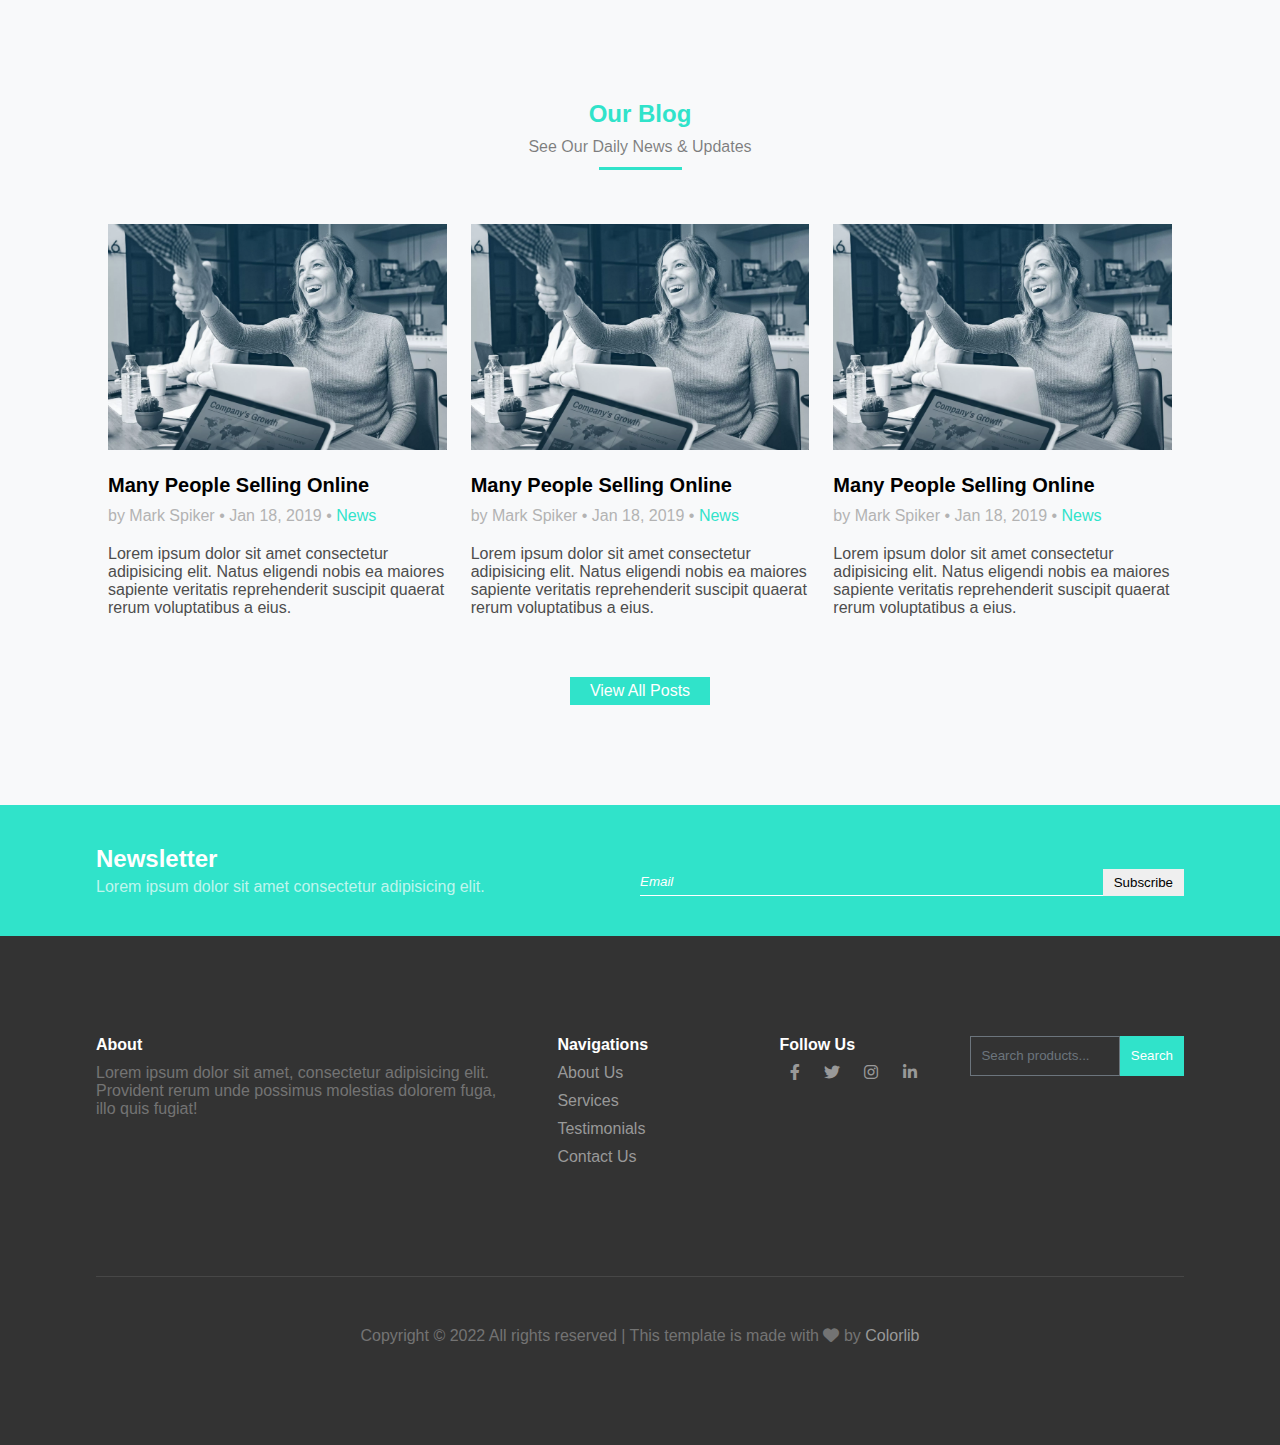
==== index.html @ 2b18e454 "add my sections of project" ====
<!DOCTYPE html>
<html lang="en">
  <head>
    <meta charset="UTF-8" />
    <meta http-equiv="X-UA-Compatible" content="IE=edge" />
    <meta name="viewport" content="width=device-width, initial-scale=1.0" />
    <title>Document</title>
    <!-- Fontawesome version 6-->
    <link rel="stylesheet" href="assets/css/all.min.css" />

    <!-- Custom CSS -->
    <link rel="stylesheet" href="assets/css/style.css" />
  </head>
  <body>
    <!-- start blog section -->
    <section class="blog">
      <div class="container">
        <div class="blog-header">
          <h2 class="blog-heading capital">our blog</h2>
          <p class="blog-description capital">see our daily news & updates</p>
          <span class="blog-span"></span>
        </div>
        <div class="blog-items">
          <div class="row">
            <div class="blog-item">
              <img src="assets/img/img1.webp" alt="blog img" />
              <h3><a href="#">Many People Selling Online</a></h3>
              <p>
                by Mark Spiker • Jan 18, 2019 •
                <a href="#" class="capital">news</a>
              </p>
              <p>
                Lorem ipsum dolor sit amet consectetur adipisicing elit. Natus
                eligendi nobis ea maiores sapiente veritatis reprehenderit
                suscipit quaerat rerum voluptatibus a eius.
              </p>
            </div>
            <div class="blog-item">
              <img src="assets/img/img1.webp" alt="blog img" />
              <h3><a href="#">Many People Selling Online</a></h3>
              <p>
                by Mark Spiker • Jan 18, 2019 •
                <a href="#" class="capital">news</a>
              </p>
              <p>
                Lorem ipsum dolor sit amet consectetur adipisicing elit. Natus
                eligendi nobis ea maiores sapiente veritatis reprehenderit
                suscipit quaerat rerum voluptatibus a eius.
              </p>
            </div>
            <div class="blog-item">
              <img src="assets/img/img1.webp" alt="blog img" />
              <h3><a href="#">Many People Selling Online</a></h3>
              <p>
                by Mark Spiker • Jan 18, 2019 •
                <a href="#" class="capital">news</a>
              </p>
              <p>
                Lorem ipsum dolor sit amet consectetur adipisicing elit. Natus
                eligendi nobis ea maiores sapiente veritatis reprehenderit
                suscipit quaerat rerum voluptatibus a eius.
              </p>
            </div>
          </div>
          <div class="view-btn">
            <a href="#" class="capital">view all posts</a>
          </div>
        </div>
      </div>
    </section>
    <!-- end blog section -->

    <!-- start subscribe section -->
      <div class="subscribe">
        <div class="container">
          <div class="row">
            <div class="news">
              <h2 class="capital">newsletter</h2>
              <p>Lorem ipsum dolor sit amet consectetur adipisicing elit.</p>
            </div>
            <div class="email-sub">
              <form action="get">
                <input type="email" name="email" placeholder="Email">
                <input type="submit" value="Subscribe">
              </form>
            </div>
          </div>
        </div>
      </div>
    <!-- end subscribe section -->

    <!-- start footer -->
    <footer> 
      <div class="container">
        <div class="footer-first">
          <div class="row">
            <div class="footer-items">
              <div class="row">
                <div class="footer-item item-one">
                  <h2 class="capital">about</h2>
                  <p>Lorem ipsum dolor sit amet, consectetur adipisicing elit. Provident rerum unde possimus molestias dolorem fuga, illo quis fugiat!</p>
                </div>
                <div class="footer-item item-two">
                  <h2 class="capital">navigations</h2>
                  <ul>
                    <li><a href="#" class="capital">about us</a></li>
                    <li><a href="#" class="capital">services</a></li>
                    <li><a href="#" class="capital">testimonials</a></li>
                    <li><a href="#" class="capital">contact us</a></li>
                  </ul>
                </div>
                <div class="footer-item item-two">
                  <h2 class="capital">follow us</h2>
                  <a href="#">
                    <i class="fa-brands fa-facebook-f"></i>
                  </a>
                  <a href="#">
                    <i class="fa-brands fa-twitter"></i>
                  </a>
                  <a href="#">
                    <i class="fa-brands fa-instagram"></i>
                  </a>
                  <a href="#">
                      <i class="fa-brands fa-linkedin-in"></i>
                  </a>
                </div>
              </div>
            </div>
            <div class="footer-item-search">
              <form action="get">
                <input type="text" name="search" placeholder="Search products...">
                <input type="submit" value="Search">
              </form>
            </div>
          </div>
        </div>
        <div class="footer-second">
          <p>Copyright &copy; 2022 All rights reserved | This template is made with <i class="fa-solid fa-heart"></i> by <a href="#" class="capital">colorlib</a></p>
        </div>
      </div>
    </footer>
    <!-- end footer -->
  </body>
</html>
---- assets/css/style.css ----
/* public */

* {
    margin: 0;
    padding: 0;
    box-sizing: border-box;
}

:root{
    --mainColor : #30e3ca; 
}

/* @font-face {
    src: url("../Metrophobic/Metrophobic-Regular.ttf");
    font-family: Metrophobic;
} */

body {
    font-family: "Nanum Gothic",-apple-system,BlinkMacSystemFont,"Segoe UI",Roboto,"Helvetica Neue",Arial,sans-serif,"Apple Color Emoji","Segoe UI Emoji","Segoe UI Symbol","Noto Color Emoji";
    color: #4d4d4d;
}

.container {
    width: 85%;
    margin: auto;
}

.row {
    display: flex;
    justify-content: space-between;
    align-items: center;
}

a {
    text-decoration: none;
}

.capital {
    text-transform: capitalize;
}

ul {
    list-style-type: none;
}
/* end public */

/* start blog section */
.blog{
    background-color: #f8f9fa;
    padding: 100px 0;
}
.blog .blog-header{
    text-align: center;
}
.blog .blog-heading{
    color: var(--mainColor);
    margin-bottom: 10px;
}
.blog .blog-description{
    color: rgba(0, 0, 0, 0.5);
}
.blog .blog-span{
    background-color: var(--mainColor);
    width: 83px;
    height: 3px;
    display: inline-block;
    margin: auto;
}
.blog .blog-items{
    margin-top: 50px;
}
.blog .blog-items .blog-item{
    width: 33.33%;
    margin: 0 12px;
}

.blog .blog-items .blog-item img{
    width: 100%;
    margin-bottom: 20px;
}
.blog .blog-items .blog-item h3{
    font-size: 20px;
    margin-bottom: 10px;
}
.blog .blog-items .blog-item h3 a{
    color: #000;
}
.blog .blog-items .blog-item p:nth-child(3){
    color: #b3b3b3;
    margin-bottom: 20px;
}
.blog .blog-items .blog-item p:nth-child(3) a{
    color: var(--mainColor);
}
.blog .blog-items .blog-item p:nth-child(4){
    margin-bottom: 40px;
}
.blog .blog-items .view-btn{
    text-align: center;
}
.blog .blog-items .view-btn a{
    background-color: var(--mainColor);
    color: #fff;
    padding: 5px 20px;
    display: inline-block;
    margin-top: 20px;
}
/* end blog section */

/* end subscribe section */
.subscribe{
    background-color: var(--mainColor);
    padding: 40px 0;
}
.subscribe .row{
    align-items: flex-end;
}
.subscribe .news{
    width: 50%;
}
.subscribe .news h2{
    color: #fff;
    margin-bottom: 5px;
}
.subscribe .news p{
    color: #ffffffb3;
}
.subscribe .email-sub{
    width: 50%;
}
.subscribe .email-sub form{
    display: flex;
    justify-content: space-between;
}
.subscribe .email-sub input[type="email"]{
    background: none;
    border: none;
    border-bottom: 1px solid #fff;
    width: 100%;
    color: #495057;
}
.subscribe .email-sub input[type="email"]::placeholder{
    color: #fff;
    font-style: italic;
}
.subscribe .email-sub input[type="submit"]{
    background-color: #efefef;
    border: 1px solid #efefef;
    padding: 5px 10px;
}
/* end subscribe section */

/* start footer */
footer{
    background-color: #333333;
    padding: 100px 0;
    position: relative;
}
footer .footer-first{
    margin-bottom: 100px;
}
footer .footer-first .row{
    align-items: flex-start;
}
footer .footer-first .footer-items{
    width: 80%;
    margin-right: 20px;
}
footer .footer-first .item-one{
    width: 48%;
}
footer .footer-first .item-two{
    width: 20%;
    position: relative;
}
footer .footer-first .footer-items h2{
    color: #fff;
    font-size: 16px;
    margin-bottom: 10px;
}
footer .footer-first .footer-items .item-one p{
    color: #737373;
}
footer .footer-first .item-two ul li{
    margin-bottom: 10px;
}

footer .footer-first .item-two ul li a{
    color: #999999;
    transition: 1s;
}

footer .footer-first .item-two ul li a:hover{
    color: #fff;
}
footer .footer-first .item-two i{
    margin: 0 10px;
    color: #999999;
    transition: 1s;
}
footer .footer-first .item-two i:hover{
    color: #fff;
}
footer .footer-first .footer-item-search{
    width: 20%;
}
footer .footer-first .footer-item-search form{
    display: flex;
    justify-content: space-between;
    height: 40px;
}
footer .footer-first .footer-item-search input[type="text"]{
    background: none;
    border: none;
    border: 1px solid #6c757d;
    width: 100%;
    color: #fff;
}
footer .footer-first .footer-item-search input[type="text"]::placeholder{
    color: #6c757d;
    padding: 10px;
}
footer .footer-first .footer-item-search input[type="submit"]{
    color: #fff;
    background-color: var(--mainColor);
    border: 1px solid var(--mainColor);
    cursor: pointer;
    padding: 5px 10px;
}
footer .footer-second{
    padding-top: 50px;
    border-top: 1px solid rgba(255, 255, 255, 0.1);
    text-align: center;
}
footer .footer-second p{
    color: #737373;
}
footer .footer-second p a{
    color: #999999;
    transition: 0.5;
}
footer .footer-second p a:hover{
    color: #fff;
}
/* end footer */
/* start ads section */
.ads{
    margin: 80px 0;
}
.ads .ads-items{
    display: flex;
    flex-wrap: wrap;
}
.ads .ads-items{
    width: 70%;
}
.ads .ads-items .ads-item{
    width: 50%;
}
.ads .ads-items .ads-item .margin-item{
    margin: 0 15px 30px;
    border: 1px;
    border-radius: 10px;
    /* box-shadow: 1px 1px 9px 0px #cfcfcf; */
    box-shadow: 0 2px 20px -2px rgb(0 0 0 / 10%);
}
.ads .ads-items .ads-item .img1,.img2,.img3,.img4{
    display: inline-block;
    background-repeat: no-repeat;
    background-size: cover;
    background-position: center center;
    height: 200px;
    width: 100%;
    border-top-left-radius: 10px;
    border-top-right-radius: 10px;
}
.ads .ads-items .ads-item .img1{
    background-image: url("../img/ads1.webp");
}
.ads .ads-items .ads-item .img2{
    background-image: url("../img/ads2.webp");
}
.ads .ads-items .ads-item .img3{
    background-image: url("../img/ads3.webp");
}
.ads .ads-items .ads-item .img4{
    background-image: url("../img/ads4.webp");
}
.ads .ads-items .ads-item .ads-description{
    margin: 20px;
    padding-bottom: 20px;
    position: relative;
}
.ads .ads-items .ads-item .ads-description span:nth-child(1){
    background-color: #e9ecef;
    padding: 5px 20px;
    display: inline-block;
    border-radius: 30px;
    font-size: 11px;
    font-weight: bold;
}
.ads .ads-items .ads-item .ads-description a:nth-child(2){
    background-color: rgba(0, 0, 0, 0.03);
    position: absolute;
    right: 0;
    width: 30px;
    height: 30px;
    text-align: center;
    border-radius: 50%;
}
.ads .ads-items .ads-item .ads-description a:nth-child(2) i{
    color: var(--mainColor);
    line-height: 30px;
}
.ads .ads-items .ads-item .ads-description h3{
    margin-top: 20px;
}
.ads .ads-items .ads-item .ads-description h3 a{
    color: var(--mainColor);
}    
.ads .ads-items .ads-item .ads-description p:nth-child(4){
    margin-top: 10px;
    font-size: 13px;
}
.ads .ads-items .ads-item .ads-description p:nth-child(5){
    margin-top: 20px;
}
.ads .ads-items .ads-item .ads-description p:nth-child(5) .yellow-i{
    color: #f89d13;
}
.ads .ads-items .ads-item .ads-description p:nth-child(5) .gray-i{
    color: #6c757d;
}    
.ads .ads-items .ads-item .ads-description p:nth-child(5) span{
    font-size: 13px;
}
.ads .row{
    align-items: flex-start;
}
.ads .filters-section{
    width: 30%;
    padding: 0 50px;
}
.ads .filters-section h3{
    margin-bottom: 15px;
}
.ads .filters-section form:nth-child(2) div{
    margin-bottom: 15px;
    border: 1px solid #ccced1;
    width: 100%;
    background-color: #fff;
}
.ads .filters-section form:nth-child(2) input[type="search"],select{
    padding: 10px;
    color: #495057;
    width: 100%;
    border: none;
}
.ads .filters-section form:nth-child(2) input[type="text"]{
    padding: 10px;
    color: #495057;
    border: none;
    width: 87%;
}
/* .ads .filters-section form:nth-child(2) select option:hover{
    background-color: #4d4d4d;
} */
.drop-div{
    position: relative;
}
.drop-div .dropdown {
    position: absolute;
    top: 40px;
    width: 100%;
    background-color: #fff;
    box-shadow: 0px 1px 12px 3px #c1bcbc;
    opacity: 0;
    transition: 0.5;
}
.drop-div:hover .dropdown {
    opacity: 1;
    top: 40px;
}
.dropdown li a{
    padding: 0 15px;
    color: #4d4d4d;
}
.dropdown li:hover{
    background-color: #4d4d4d;
}
.dropdown li:hover a{
    color: #fff;
}
.ads .filters-section .range{
    margin: 50px 0;
}
.ads .filters-section .slider{
    background-color: #e9ecef;
    width: 100%;
}
.ads .filters-section .select-ads{
    margin-bottom: 20px;
}
.ads .filters-section .filters-check{
    margin: 50px 0;
}
.ads .filters-section .filters-check input[type="checkbox"],label{
    margin-bottom: 10px;
}
.ads .ads-items .pages{
    width: 100%;
    display: flex;
    justify-content: center;
    margin-top: 50px;
}
.ads .ads-items .pages .first-page{
    background-color: #e6e6e6;
    color: #fff;
    width: 30px;
    height: 30px;
    margin: 0 2px;
    text-align: center;
    line-height: 30px;
    border-radius: 50%;
}
.ads .ads-items .pages .other-pages{
    background-color: var(--mainColor);
    color: #fff;
    width: 30px;
    height: 30px;
    margin: 0 2px;
    text-align: center;
    line-height: 30px;
    border-radius: 50%;
}
.ads .ads-items .pages span{
    margin: 0 10px;
}
/* end ads section */
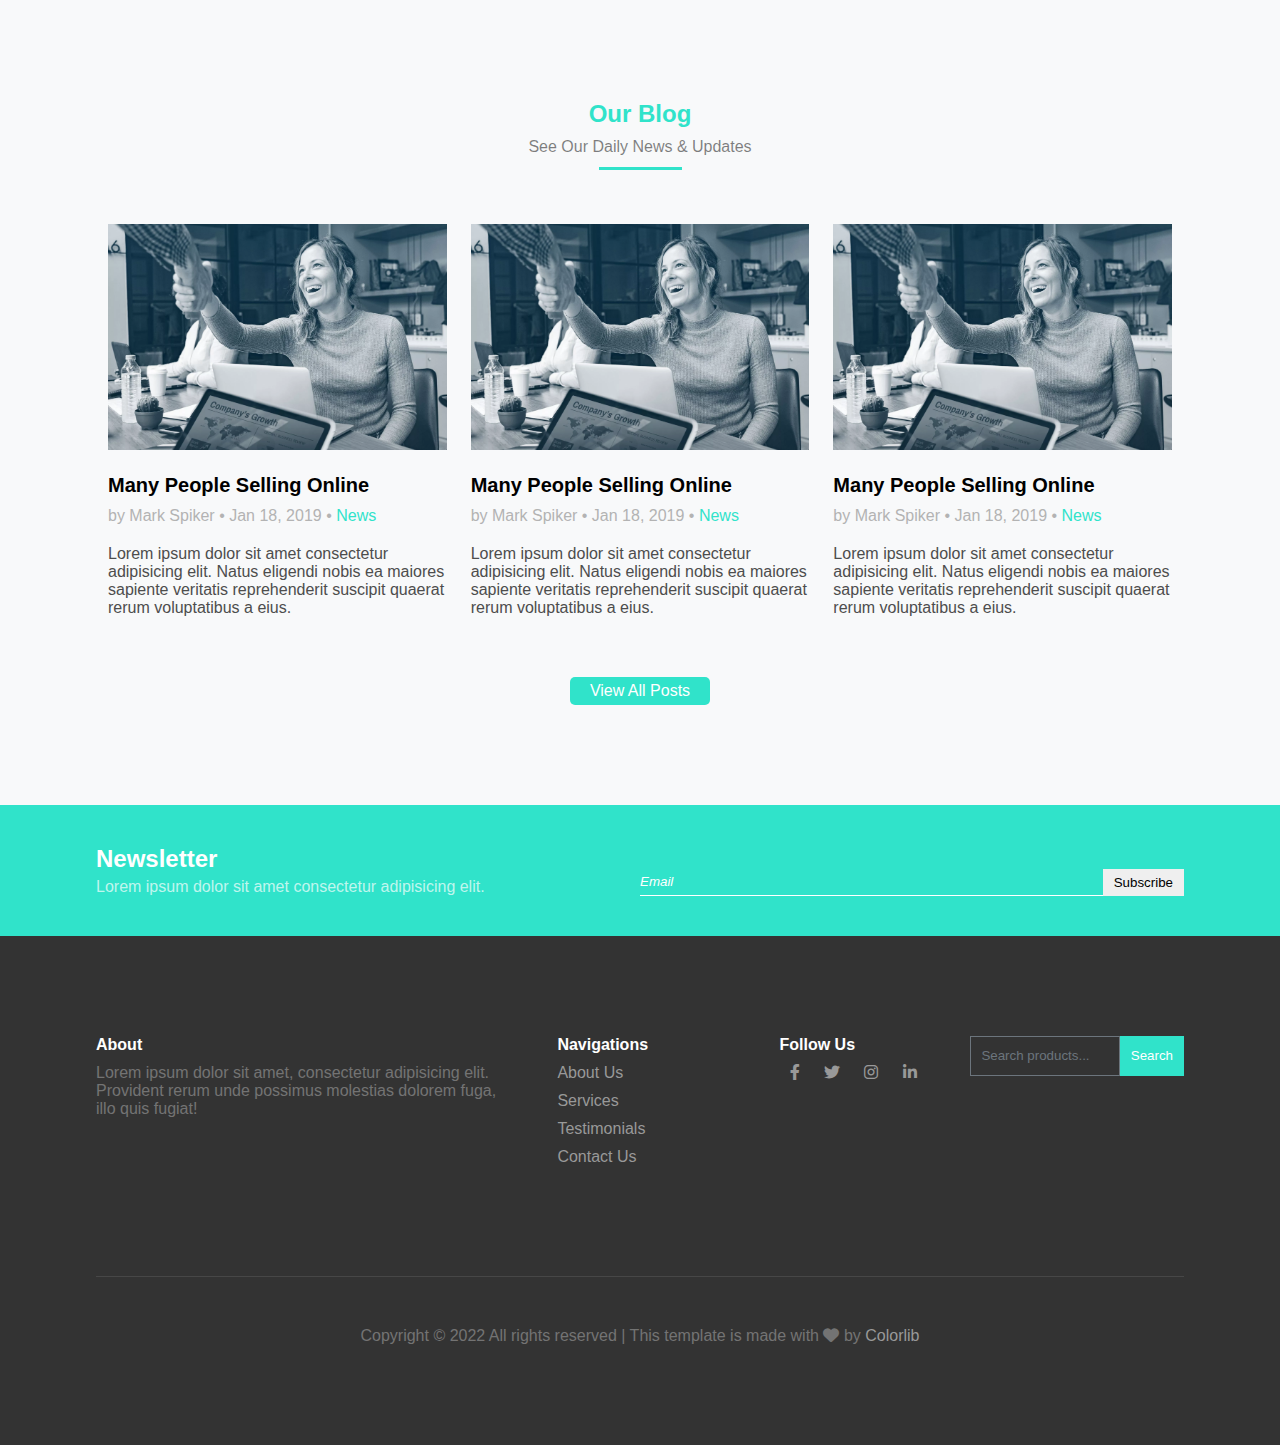
==== commit 3d311c1e: "edit on classes and add media query" ====
--- a/index.html
+++ b/index.html
@@ -13,16 +13,16 @@
   </head>
   <body>
     <!-- start blog section -->
-    <section class="blog">
+    <section class="blog" id="blog">
       <div class="container">
-        <div class="blog-header">
+        <div class="blog__header">
           <h2 class="blog-heading capital">our blog</h2>
-          <p class="blog-description capital">see our daily news & updates</p>
-          <span class="blog-span"></span>
+          <p class="blog__heading__description capital">see our daily news & updates</p>
+          <span class="blog__heading__span"></span>
         </div>
-        <div class="blog-items">
+        <div class="blog__items">
           <div class="row">
-            <div class="blog-item">
+            <div class="blog__items__item">
               <img src="assets/img/img1.webp" alt="blog img" />
               <h3><a href="#">Many People Selling Online</a></h3>
               <p>
@@ -35,7 +35,7 @@
                 suscipit quaerat rerum voluptatibus a eius.
               </p>
             </div>
-            <div class="blog-item">
+            <div class="blog__items__item">
               <img src="assets/img/img1.webp" alt="blog img" />
               <h3><a href="#">Many People Selling Online</a></h3>
               <p>
@@ -48,7 +48,7 @@
                 suscipit quaerat rerum voluptatibus a eius.
               </p>
             </div>
-            <div class="blog-item">
+            <div class="blog__items__item">
               <img src="assets/img/img1.webp" alt="blog img" />
               <h3><a href="#">Many People Selling Online</a></h3>
               <p>
@@ -62,7 +62,7 @@
               </p>
             </div>
           </div>
-          <div class="view-btn">
+          <div class="blog__items__viewBtn">
             <a href="#" class="capital">view all posts</a>
           </div>
         </div>
@@ -71,14 +71,14 @@
     <!-- end blog section -->
 
     <!-- start subscribe section -->
-      <div class="subscribe">
+      <section class="subscribe" id="subscribe">
         <div class="container">
           <div class="row">
-            <div class="news">
+            <div class="subscribe__news">
               <h2 class="capital">newsletter</h2>
               <p>Lorem ipsum dolor sit amet consectetur adipisicing elit.</p>
             </div>
-            <div class="email-sub">
+            <div class="subscribe__emailSub">
               <form action="get">
                 <input type="email" name="email" placeholder="Email">
                 <input type="submit" value="Subscribe">
@@ -86,21 +86,21 @@
             </div>
           </div>
         </div>
-      </div>
+      </section>
     <!-- end subscribe section -->
 
     <!-- start footer -->
-    <footer> 
+    <footer id="footer"> 
       <div class="container">
         <div class="footer-first">
           <div class="row">
-            <div class="footer-items">
+            <div class="footer-first__footer-items">
               <div class="row">
-                <div class="footer-item item-one">
+                <div class="footer-item footer-first__footer-items__item-one">
                   <h2 class="capital">about</h2>
                   <p>Lorem ipsum dolor sit amet, consectetur adipisicing elit. Provident rerum unde possimus molestias dolorem fuga, illo quis fugiat!</p>
                 </div>
-                <div class="footer-item item-two">
+                <div class="footer-item footer-first__footer-items__item-two">
                   <h2 class="capital">navigations</h2>
                   <ul>
                     <li><a href="#" class="capital">about us</a></li>
@@ -109,7 +109,7 @@
                     <li><a href="#" class="capital">contact us</a></li>
                   </ul>
                 </div>
-                <div class="footer-item item-two">
+                <div class="footer-item footer-first__footer-items__item-two">
                   <h2 class="capital">follow us</h2>
                   <a href="#">
                     <i class="fa-brands fa-facebook-f"></i>
@@ -126,7 +126,7 @@
                 </div>
               </div>
             </div>
-            <div class="footer-item-search">
+            <div class="footer-first__footer-item-search">
               <form action="get">
                 <input type="text" name="search" placeholder="Search products...">
                 <input type="submit" value="Search">
--- a/assets/css/style.css
+++ b/assets/css/style.css
@@ -1,439 +1,718 @@
 /* public */
 
 * {
-    margin: 0;
-    padding: 0;
-    box-sizing: border-box;
-}
-
-:root{
-    --mainColor : #30e3ca; 
-}
-
-/* @font-face {
-    src: url("../Metrophobic/Metrophobic-Regular.ttf");
-    font-family: Metrophobic;
-} */
-
+  margin: 0;
+  padding: 0;
+  box-sizing: border-box;
+}
+:root {
+  --mainColor: #30e3ca;
+}
 body {
-    font-family: "Nanum Gothic",-apple-system,BlinkMacSystemFont,"Segoe UI",Roboto,"Helvetica Neue",Arial,sans-serif,"Apple Color Emoji","Segoe UI Emoji","Segoe UI Symbol","Noto Color Emoji";
-    color: #4d4d4d;
-}
-
+  font-family: "Nanum Gothic", -apple-system, BlinkMacSystemFont, "Segoe UI",
+    Roboto, "Helvetica Neue", Arial, sans-serif, "Apple Color Emoji",
+    "Segoe UI Emoji", "Segoe UI Symbol", "Noto Color Emoji";
+  color: #4d4d4d;
+}
 .container {
-    width: 85%;
-    margin: auto;
-}
-
+  width: 85%;
+  margin: auto;
+}
+@media(max-width:576px){
+    .container{
+        width: 100%;
+    }
+}
+@media(min-width:576px) and (max-width:992px){
+    .container{
+        width: 95%;
+    }
+}
 .row {
-    display: flex;
-    justify-content: space-between;
-    align-items: center;
-}
-
+  display: flex;
+  justify-content: space-between;
+  align-items: center;
+}
 a {
-    text-decoration: none;
-}
-
+  text-decoration: none;
+}
 .capital {
-    text-transform: capitalize;
-}
-
+  text-transform: capitalize;
+}
 ul {
-    list-style-type: none;
+  list-style-type: none;
 }
 /* end public */
 
 /* start blog section */
-.blog{
-    background-color: #f8f9fa;
-    padding: 100px 0;
-}
-.blog .blog-header{
-    text-align: center;
-}
-.blog .blog-heading{
-    color: var(--mainColor);
-    margin-bottom: 10px;
-}
-.blog .blog-description{
-    color: rgba(0, 0, 0, 0.5);
-}
-.blog .blog-span{
-    background-color: var(--mainColor);
-    width: 83px;
-    height: 3px;
-    display: inline-block;
-    margin: auto;
-}
-.blog .blog-items{
-    margin-top: 50px;
-}
-.blog .blog-items .blog-item{
-    width: 33.33%;
-    margin: 0 12px;
-}
-
-.blog .blog-items .blog-item img{
-    width: 100%;
-    margin-bottom: 20px;
-}
-.blog .blog-items .blog-item h3{
-    font-size: 20px;
-    margin-bottom: 10px;
-}
-.blog .blog-items .blog-item h3 a{
-    color: #000;
-}
-.blog .blog-items .blog-item p:nth-child(3){
-    color: #b3b3b3;
-    margin-bottom: 20px;
-}
-.blog .blog-items .blog-item p:nth-child(3) a{
-    color: var(--mainColor);
-}
-.blog .blog-items .blog-item p:nth-child(4){
-    margin-bottom: 40px;
-}
-.blog .blog-items .view-btn{
-    text-align: center;
-}
-.blog .blog-items .view-btn a{
-    background-color: var(--mainColor);
-    color: #fff;
-    padding: 5px 20px;
-    display: inline-block;
-    margin-top: 20px;
+.blog {
+  background-color: #f8f9fa;
+  padding: 100px 0;
+}
+@media(max-width:576px){
+    .blog{
+        padding: 50px 0;
+    }
+}
+@media(min-width:576px) and (max-width:992px){
+    .blog{
+        padding: 70px 0;
+    }
+}
+.blog__header {
+  text-align: center;
+}
+.blog-heading {
+  color: var(--mainColor);
+  margin-bottom: 10px;
+}
+.blog__heading__description {
+  color: rgba(0, 0, 0, 0.5);
+}
+.blog__heading__span {
+  background-color: var(--mainColor);
+  width: 83px;
+  height: 3px;
+  display: inline-block;
+  margin: auto;
+}
+.blog__items {
+  margin-top: 50px;
+}
+@media(max-width:576px){
+    .blog__items .row{
+        display: flex;
+        flex-wrap: wrap;
+    }
+}
+@media(min-width:576px) and (max-width:992px){
+    .blog__items .row{
+        display: flex;
+        flex-wrap: wrap;
+    }
+}
+.blog__items__item {
+  width: 33.33%;
+  margin: 0 12px;
+}
+@media(max-width:576px){
+    .blog__items__item{
+        width: 100%;
+    }
+}
+@media(min-width:576px) and (max-width:992px){
+    .blog__items__item{
+        width: 46%;
+    }
+}
+.blog__items__item img {
+  width: 100%;
+  margin-bottom: 20px;
+}
+.blog__items__item h3 {
+  font-size: 20px;
+  margin-bottom: 10px;
+}
+.blog__items__item h3 a {
+  color: #000;
+}
+.blog__items__item p:nth-child(3) {
+  color: #b3b3b3;
+  margin-bottom: 20px;
+}
+.blog__items__item p:nth-child(3) a {
+  color: var(--mainColor);
+}
+.blog__items__item p:nth-child(4) {
+  margin-bottom: 40px;
+}
+@media(max-width:576px){
+    .blog__items__item p:nth-child(4){
+        width: 92%;
+    }
+}
+@media(min-width:576px) and (max-width:992px){
+    .blog__items__item p:nth-child(4){
+        width: 99%;
+    }
+}
+.blog__items__viewBtn {
+  text-align: center;
+}
+.blog__items__viewBtn a {
+  background-color: var(--mainColor);
+  color: #fff;
+  padding: 5px 20px;
+  display: inline-block;
+  margin-top: 20px;
+  border-radius: 5px;
+  transition: 0.5s;
+}
+.blog__items__viewBtn a:hover{
+    background-color: #1cd1b7;
+    border-color: #1bc5ad;
+}
+@media(max-width:576px){
+    .blog__items__viewBtn a:hover{
+        background-color: #1cd1b7;
+        border-color: #1bc5ad;
+    }
+}
+@media(min-width:576px) and (max-width:992px){
+    .blog__items__viewBtn a:hover{
+        background-color: #1cd1b7;
+        border-color: #1bc5ad;
+    }
 }
 /* end blog section */
 
 /* end subscribe section */
-.subscribe{
-    background-color: var(--mainColor);
-    padding: 40px 0;
-}
-.subscribe .row{
-    align-items: flex-end;
-}
-.subscribe .news{
-    width: 50%;
-}
-.subscribe .news h2{
-    color: #fff;
-    margin-bottom: 5px;
-}
-.subscribe .news p{
-    color: #ffffffb3;
-}
-.subscribe .email-sub{
-    width: 50%;
-}
-.subscribe .email-sub form{
-    display: flex;
-    justify-content: space-between;
-}
-.subscribe .email-sub input[type="email"]{
-    background: none;
-    border: none;
-    border-bottom: 1px solid #fff;
-    width: 100%;
-    color: #495057;
-}
-.subscribe .email-sub input[type="email"]::placeholder{
-    color: #fff;
-    font-style: italic;
-}
-.subscribe .email-sub input[type="submit"]{
-    background-color: #efefef;
-    border: 1px solid #efefef;
-    padding: 5px 10px;
+.subscribe {
+  background-color: var(--mainColor);
+  padding: 40px 0;
+}
+@media (max-width: 576px){
+    .subscribe .container{
+        width: 90%;
+    }
+}
+.subscribe .row {
+  align-items: flex-end;
+}
+@media(max-width: 576px){
+    .subscribe .row{
+        display: flex;
+        flex-wrap: wrap;
+    }
+}
+@media(min-width:576px) and (max-width:992px){
+    .subscribe .row{
+        display: flex;
+        align-items: center;
+    }
+}
+.subscribe__news {
+  width: 50%;
+}
+@media(max-width: 576px){
+    .subscribe__news{
+        width: 100%;
+    }
+}
+.subscribe__news h2 {
+  color: #fff;
+  margin-bottom: 5px;
+}
+.subscribe__news p {
+  color: #ffffffb3;
+}
+@media(min-width:576px) and (max-width:992px){
+    .subscribe__news p {
+        width: 98%;
+      }
+}
+.subscribe__emailSub {
+  width: 50%;
+}
+@media(max-width: 576px){
+    .subscribe__emailSub{
+        width: 100%;
+        margin-top: 10px;
+    }
+}
+.subscribe__emailSub form {
+  display: flex;
+  justify-content: space-between;
+}
+.subscribe__emailSub input[type="email"] {
+  background: none;
+  border: none;
+  border-bottom: 1px solid #fff;
+  width: 100%;
+  color: #495057;
+}
+.subscribe__emailSub input[type="email"]::placeholder {
+  color: #fff;
+  font-style: italic;
+}
+.subscribe__emailSub input[type="submit"] {
+  background-color: #efefef;
+  border: 1px solid #efefef;
+  padding: 5px 10px;
+}
+@media(max-width: 576px){
+    .subscribe__emailSub input[type="submit"]{
+        transition: 0.5s;
+    }
+    .subscribe__emailSub input[type="submit"]:hover {
+        background-color: #000;
+        border: 1px solid #000;
+        color: #fff;
+      }
+}
+@media(min-width:576px) and (max-width:992px){
+    .subscribe__emailSub input[type="submit"]{
+        transition: 0.5s;
+    }
+    .subscribe__emailSub input[type="submit"]:hover {
+        background-color: #000;
+        border: 1px solid #000;
+        color: #fff;
+      }
 }
 /* end subscribe section */
 
 /* start footer */
-footer{
-    background-color: #333333;
-    padding: 100px 0;
-    position: relative;
-}
-footer .footer-first{
-    margin-bottom: 100px;
-}
-footer .footer-first .row{
-    align-items: flex-start;
-}
-footer .footer-first .footer-items{
-    width: 80%;
-    margin-right: 20px;
-}
-footer .footer-first .item-one{
-    width: 48%;
-}
-footer .footer-first .item-two{
-    width: 20%;
-    position: relative;
-}
-footer .footer-first .footer-items h2{
-    color: #fff;
-    font-size: 16px;
-    margin-bottom: 10px;
-}
-footer .footer-first .footer-items .item-one p{
-    color: #737373;
-}
-footer .footer-first .item-two ul li{
-    margin-bottom: 10px;
+footer {
+  background-color: #333333;
+  padding: 100px 0;
+  position: relative;
+}
+@media(max-width: 576px){
+    footer{
+        padding: 70px 0 40px 0;
+    }
 }
 
-footer .footer-first .item-two ul li a{
-    color: #999999;
-    transition: 1s;
-}
-
-footer .footer-first .item-two ul li a:hover{
-    color: #fff;
-}
-footer .footer-first .item-two i{
-    margin: 0 10px;
-    color: #999999;
-    transition: 1s;
-}
-footer .footer-first .item-two i:hover{
-    color: #fff;
-}
-footer .footer-first .footer-item-search{
-    width: 20%;
-}
-footer .footer-first .footer-item-search form{
-    display: flex;
-    justify-content: space-between;
-    height: 40px;
-}
-footer .footer-first .footer-item-search input[type="text"]{
-    background: none;
-    border: none;
-    border: 1px solid #6c757d;
-    width: 100%;
-    color: #fff;
-}
-footer .footer-first .footer-item-search input[type="text"]::placeholder{
-    color: #6c757d;
-    padding: 10px;
-}
-footer .footer-first .footer-item-search input[type="submit"]{
-    color: #fff;
-    background-color: var(--mainColor);
-    border: 1px solid var(--mainColor);
-    cursor: pointer;
-    padding: 5px 10px;
-}
-footer .footer-second{
-    padding-top: 50px;
-    border-top: 1px solid rgba(255, 255, 255, 0.1);
-    text-align: center;
-}
-footer .footer-second p{
-    color: #737373;
-}
-footer .footer-second p a{
-    color: #999999;
-    transition: 0.5;
-}
-footer .footer-second p a:hover{
-    color: #fff;
+@media(max-width: 576px){
+    footer .container{
+        width: 90%;
+    }
+}
+.footer-first {
+  margin-bottom: 100px;
+}
+.footer-first .row {
+  align-items: flex-start;
+}
+@media(max-width: 576px){
+    .footer-first .row{
+        display: flex;
+        flex-wrap: wrap;
+    }
+}
+.footer-first__footer-items {
+  width: 80%;
+  margin-right: 20px;
+}
+@media(max-width: 576px){
+    .footer-first__footer-items {
+        width: 100%;
+    }
+}
+@media(max-width: 576px){
+    .footer-first__footer-items .row{
+        display: flex;
+        flex-wrap: wrap;
+    }
+}
+.footer-first__footer-items__item-one {
+  width: 48%;
+}
+@media(max-width: 576px){
+    .footer-first__footer-items__item-one{
+        width: 100%;
+        margin-bottom: 10px;
+    }
+}
+.footer-first__footer-items__item-two {
+  width: 20%;
+  position: relative;
+}
+@media(min-width:576px) and (max-width:992px){
+    .footer-first__footer-items__item-two {
+        width: 19%;
+      }
+}
+@media(max-width: 576px){
+    .footer-first__footer-items__item-two{
+        width: 100%;
+        margin-bottom: 5px;
+    }
+}
+.footer-first__footer-items h2 {
+  color: #fff;
+  font-size: 16px;
+  margin-bottom: 10px;
+}
+@media(max-width: 576px){
+    .footer-first__footer-items h2{
+        margin-bottom: 15px;
+    }
+}
+.footer-first__footer-items__item-one p {
+  color: #737373;
+}
+@media(min-width:576px) and (max-width:992px){
+    .footer-first__footer-items__item-one p {
+        width: 96%;
+      }
+}
+.footer-first__footer-items__item-two ul li {
+  margin-bottom: 10px;
+}
+.footer-first__footer-items__item-two ul li a {
+  color: #999999;
+  transition: 1s;
+}
+.footer-first__footer-items__item-two ul li a:hover {
+  color: #fff;
+}
+@media(max-width: 576px){
+    .footer-first__footer-items__item-two ul li:hover a {
+        color: #fff;
+    }
+}
+@media(min-width:576px) and (max-width:992px){
+    .footer-first__footer-items__item-two ul li:hover a {
+        color: #fff;
+    }
+}
+.footer-first__footer-items__item-two i {
+  margin: 0 10px;
+  color: #999999;
+  transition: 1s;
+}
+@media(min-width:576px) and (max-width:992px){
+    .footer-first__footer-items__item-two i {
+        margin-bottom: 10px;
+      }
+}
+.footer-first__footer-items__item-two i:hover {
+  color: #fff;
+}
+@media(max-width: 576px){
+    .footer-first__footer-items__item-two i:hover {
+        color: #fff;
+    }
+}
+.footer-first__footer-item-search {
+  width: 20%;
+}
+@media(max-width: 576px){
+    .footer-first__footer-item-search{
+        width: 100%;
+    }
+}
+.footer-first__footer-item-search form {
+  display: flex;
+  justify-content: space-between;
+  height: 40px;
+}
+.footer-first__footer-item-search input[type="text"] {
+  background: none;
+  border: none;
+  border: 1px solid #6c757d;
+  width: 100%;
+  color: #fff;
+}
+.footer-first__footer-item-search
+  input[type="text"]::placeholder {
+  color: #6c757d;
+  padding: 10px;
+}
+.footer-first__footer-item-search input[type="submit"] {
+  color: #fff;
+  background-color: var(--mainColor);
+  border: 1px solid var(--mainColor);
+  cursor: pointer;
+  padding: 5px 10px;
+}
+.footer-second {
+  padding-top: 50px;
+  border-top: 1px solid rgba(255, 255, 255, 0.1);
+  text-align: center;
+}
+.footer-second p {
+  color: #737373;
+}
+.footer-second p a {
+  color: #999999;
+  transition: 0.5;
+}
+.footer-second p a:hover {
+  color: #fff;
 }
 /* end footer */
 /* start ads section */
-.ads{
-    margin: 80px 0;
-}
-.ads .ads-items{
-    display: flex;
-    flex-wrap: wrap;
-}
-.ads .ads-items{
-    width: 70%;
-}
-.ads .ads-items .ads-item{
-    width: 50%;
-}
-.ads .ads-items .ads-item .margin-item{
-    margin: 0 15px 30px;
-    border: 1px;
-    border-radius: 10px;
-    /* box-shadow: 1px 1px 9px 0px #cfcfcf; */
-    box-shadow: 0 2px 20px -2px rgb(0 0 0 / 10%);
-}
-.ads .ads-items .ads-item .img1,.img2,.img3,.img4{
-    display: inline-block;
-    background-repeat: no-repeat;
-    background-size: cover;
-    background-position: center center;
-    height: 200px;
-    width: 100%;
-    border-top-left-radius: 10px;
-    border-top-right-radius: 10px;
-}
-.ads .ads-items .ads-item .img1{
-    background-image: url("../img/ads1.webp");
-}
-.ads .ads-items .ads-item .img2{
-    background-image: url("../img/ads2.webp");
-}
-.ads .ads-items .ads-item .img3{
-    background-image: url("../img/ads3.webp");
-}
-.ads .ads-items .ads-item .img4{
-    background-image: url("../img/ads4.webp");
-}
-.ads .ads-items .ads-item .ads-description{
-    margin: 20px;
-    padding-bottom: 20px;
-    position: relative;
-}
-.ads .ads-items .ads-item .ads-description span:nth-child(1){
-    background-color: #e9ecef;
-    padding: 5px 20px;
-    display: inline-block;
-    border-radius: 30px;
-    font-size: 11px;
-    font-weight: bold;
-}
-.ads .ads-items .ads-item .ads-description a:nth-child(2){
-    background-color: rgba(0, 0, 0, 0.03);
-    position: absolute;
-    right: 0;
-    width: 30px;
-    height: 30px;
-    text-align: center;
-    border-radius: 50%;
-}
-.ads .ads-items .ads-item .ads-description a:nth-child(2) i{
-    color: var(--mainColor);
-    line-height: 30px;
-}
-.ads .ads-items .ads-item .ads-description h3{
-    margin-top: 20px;
-}
-.ads .ads-items .ads-item .ads-description h3 a{
-    color: var(--mainColor);
-}    
-.ads .ads-items .ads-item .ads-description p:nth-child(4){
-    margin-top: 10px;
-    font-size: 13px;
-}
-.ads .ads-items .ads-item .ads-description p:nth-child(5){
-    margin-top: 20px;
-}
-.ads .ads-items .ads-item .ads-description p:nth-child(5) .yellow-i{
-    color: #f89d13;
-}
-.ads .ads-items .ads-item .ads-description p:nth-child(5) .gray-i{
-    color: #6c757d;
-}    
-.ads .ads-items .ads-item .ads-description p:nth-child(5) span{
-    font-size: 13px;
-}
-.ads .row{
-    align-items: flex-start;
-}
-.ads .filters-section{
-    width: 30%;
-    padding: 0 50px;
-}
-.ads .filters-section h3{
-    margin-bottom: 15px;
-}
-.ads .filters-section form:nth-child(2) div{
-    margin-bottom: 15px;
-    border: 1px solid #ccced1;
-    width: 100%;
-    background-color: #fff;
-}
-.ads .filters-section form:nth-child(2) input[type="search"],select{
-    padding: 10px;
-    color: #495057;
-    width: 100%;
-    border: none;
-}
-.ads .filters-section form:nth-child(2) input[type="text"]{
-    padding: 10px;
-    color: #495057;
-    border: none;
-    width: 87%;
-}
-/* .ads .filters-section form:nth-child(2) select option:hover{
-    background-color: #4d4d4d;
-} */
-.drop-div{
-    position: relative;
-}
-.drop-div .dropdown {
-    position: absolute;
-    top: 40px;
-    width: 100%;
-    background-color: #fff;
-    box-shadow: 0px 1px 12px 3px #c1bcbc;
-    opacity: 0;
-    transition: 0.5;
-}
-.drop-div:hover .dropdown {
-    opacity: 1;
-    top: 40px;
-}
-.dropdown li a{
-    padding: 0 15px;
-    color: #4d4d4d;
-}
-.dropdown li:hover{
-    background-color: #4d4d4d;
-}
-.dropdown li:hover a{
-    color: #fff;
-}
-.ads .filters-section .range{
-    margin: 50px 0;
-}
-.ads .filters-section .slider{
-    background-color: #e9ecef;
-    width: 100%;
-}
-.ads .filters-section .select-ads{
-    margin-bottom: 20px;
-}
-.ads .filters-section .filters-check{
-    margin: 50px 0;
-}
-.ads .filters-section .filters-check input[type="checkbox"],label{
-    margin-bottom: 10px;
-}
-.ads .ads-items .pages{
-    width: 100%;
-    display: flex;
-    justify-content: center;
-    margin-top: 50px;
-}
-.ads .ads-items .pages .first-page{
-    background-color: #e6e6e6;
-    color: #fff;
-    width: 30px;
-    height: 30px;
-    margin: 0 2px;
-    text-align: center;
-    line-height: 30px;
-    border-radius: 50%;
-}
-.ads .ads-items .pages .other-pages{
-    background-color: var(--mainColor);
-    color: #fff;
-    width: 30px;
-    height: 30px;
-    margin: 0 2px;
-    text-align: center;
-    line-height: 30px;
-    border-radius: 50%;
-}
-.ads .ads-items .pages span{
-    margin: 0 10px;
+.ads {
+  margin: 80px 0;
+}
+@media(max-width:576px){
+    .ads {
+        margin: 40px 0;
+      }
+}
+@media(max-width:576px){
+    .ads .row{
+        display: flex;
+        flex-wrap: wrap;
+    }
+}
+@media(min-width:576px) and (max-width:992px){
+    .ads .row{
+        display: flex;
+        flex-wrap: wrap;
+    }
+}
+.ads__items {
+  display: flex;
+  flex-wrap: wrap;
+  width: 70%;
+}
+@media(max-width:576px){
+    .ads__items {
+        width: 100%;
+    }
+}
+@media(min-width:576px) and (max-width:992px){
+    .ads__items {
+        width: 100%;
+    }
+}
+.ads__items__item {
+  width: 50%;
+}
+@media(max-width:576px){
+    .ads__items__item {
+        width: 100%;
+      }
+}
+@media(min-width:576px) and (max-width:992px){
+    .ads__items__item {
+        width: 100%;
+      }
+}
+.ads__items__item__margin {
+  margin: 0 15px 30px;
+  border: 1px;
+  border-radius: 10px;
+  box-shadow: 0 2px 20px -2px rgb(0 0 0 / 10%);
+}
+.ads__items__item .img1,
+.img2,
+.img3,
+.img4 {
+  display: inline-block;
+  background-repeat: no-repeat;
+  background-size: cover;
+  background-position: center center;
+  height: 200px;
+  width: 100%;
+  border-top-left-radius: 10px;
+  border-top-right-radius: 10px;
+}
+.ads__items__item .img1 {
+  background-image: url("../img/ads1.webp");
+}
+.ads__items__item .img2 {
+  background-image: url("../img/ads2.webp");
+}
+.ads__items__item .img3 {
+  background-image: url("../img/ads3.webp");
+}
+.ads__items__item .img4 {
+  background-image: url("../img/ads4.webp");
+}
+.ads__items__item__description {
+  margin: 20px;
+  padding-bottom: 20px;
+  position: relative;
+}
+.ads__items__item__description
+span:nth-child(1) {
+  background-color: #e9ecef;
+  padding: 5px 20px;
+  display: inline-block;
+  border-radius: 30px;
+  font-size: 11px;
+  font-weight: bold;
+}
+.ads__items__item__description
+  a:nth-child(2) {
+  background-color: rgba(0, 0, 0, 0.03);
+  position: absolute;
+  right: 0;
+  width: 30px;
+  height: 30px;
+  text-align: center;
+  border-radius: 50%;
+}
+.ads__items__item__description
+  a:nth-child(2):hover{
+      background-color: red;
+  }
+  .ads__items__item__description
+  a:nth-child(2):hover i{
+      color: #fff;
+  }
+.ads__items__item__description
+  a:nth-child(2)
+  i {
+  color: var(--mainColor);
+  line-height: 30px;
+}
+.ads__items__item__description h3 {
+  margin-top: 20px;
+}
+.ads__items__item__description h3 a {
+  color: var(--mainColor);
+}
+.ads__items__item__description
+  p:nth-child(4) {
+  margin-top: 10px;
+  font-size: 13px;
+}
+.ads__items__item__description
+  p:nth-child(5) {
+  margin-top: 20px;
+}
+.ads__items__item__description
+  p:nth-child(5)
+  .yellow-i {
+  color: #f89d13;
+}
+.ads__items__item__description
+  p:nth-child(5)
+  .gray-i {
+  color: #6c757d;
+}
+.ads__items__item__description
+  p:nth-child(5)
+  span {
+  font-size: 13px;
+}
+.ads .row {
+  align-items: flex-start;
+}
+.ads__filters {
+  width: 30%;
+  padding: 0 50px;
+}
+@media(max-width:576px){
+    .ads__filters {
+        width: 100%;
+        padding: 0 20px;
+      }
+}
+@media(min-width:576px) and (max-width:992px){
+    .ads__filters {
+        width: 100%;
+        padding: 0 20px;
+      }
+}
+.ads__filters h3 {
+  margin-bottom: 15px;
+}
+.ads__filters form:nth-child(2) div {
+  margin-bottom: 15px;
+  border: 1px solid #ccced1;
+  width: 100%;
+  background-color: #fff;
+}
+.ads__filters form:nth-child(2) input[type="search"],
+select {
+  padding: 10px;
+  color: #495057;
+  width: 100%;
+  border: none;
+}
+.ads__filters form:nth-child(2) input[type="text"] {
+  padding: 10px;
+  color: #495057;
+  border: none;
+  width: 87%;
+}
+@media(max-width:576px){
+    .ads__filters form:nth-child(2) input[type="text"]{
+        width: 92%;
+    }
+}
+@media(min-width:576px) and (max-width:992px){
+    .ads__filters form:nth-child(2) input[type="text"]{
+        width: 95%;
+    }
+}
+.ads__filters__drop {
+  position: relative;
+}
+.ads__filters__drop__dropdown {
+  position: absolute;
+  top: 40px;
+  width: 100%;
+  background-color: #fff;
+  box-shadow: 0px 1px 12px 3px #c1bcbc;
+  opacity: 0;
+  transition: 0.5;
+}
+.ads__filters__drop:hover .ads__filters__drop__dropdown {
+  opacity: 1;
+  top: 40px;
+}
+.ads__filters__drop__dropdown li a {
+  padding: 0 15px;
+  color: #4d4d4d;
+}
+.ads__filters__drop__dropdown li:hover {
+  background-color: #4d4d4d;
+}
+.ads__filters__drop__dropdown li:hover a {
+  color: #fff;
+}
+.ads__filters__range {
+  margin: 50px 0;
+}
+.ads__filters__range__slider {
+  background-color: #e9ecef;
+  width: 100%;
+}
+.ads__filters__select-ads {
+  margin-bottom: 20px;
+}
+.ads__filters__check {
+  margin: 50px 0;
+}
+@media(max-width:576px){
+    .ads__filters__check {
+        margin: 20px 0 50px 0;
+      }
+}
+@media(min-width:576px) and (max-width:992px){
+    .ads__filters__check {
+        margin: 20px 0 50px 0;
+      }
+}
+.ads__filters__check input[type="checkbox"],
+label {
+  margin-bottom: 10px;
+}
+.ads__items__pages {
+  width: 100%;
+  display: flex;
+  justify-content: center;
+  margin-top: 50px;
+}
+.ads__items__pages .first-page {
+  background-color: #e6e6e6;
+  color: #fff;
+  width: 30px;
+  height: 30px;
+  margin: 0 2px;
+  text-align: center;
+  line-height: 30px;
+  border-radius: 50%;
+}
+.ads__items__pages__other {
+  background-color: var(--mainColor);
+  color: #fff;
+  width: 30px;
+  height: 30px;
+  margin: 0 2px;
+  text-align: center;
+  line-height: 30px;
+  border-radius: 50%;
+}
+.ads__items__pages span {
+  margin: 0 10px;
 }
 /* end ads section */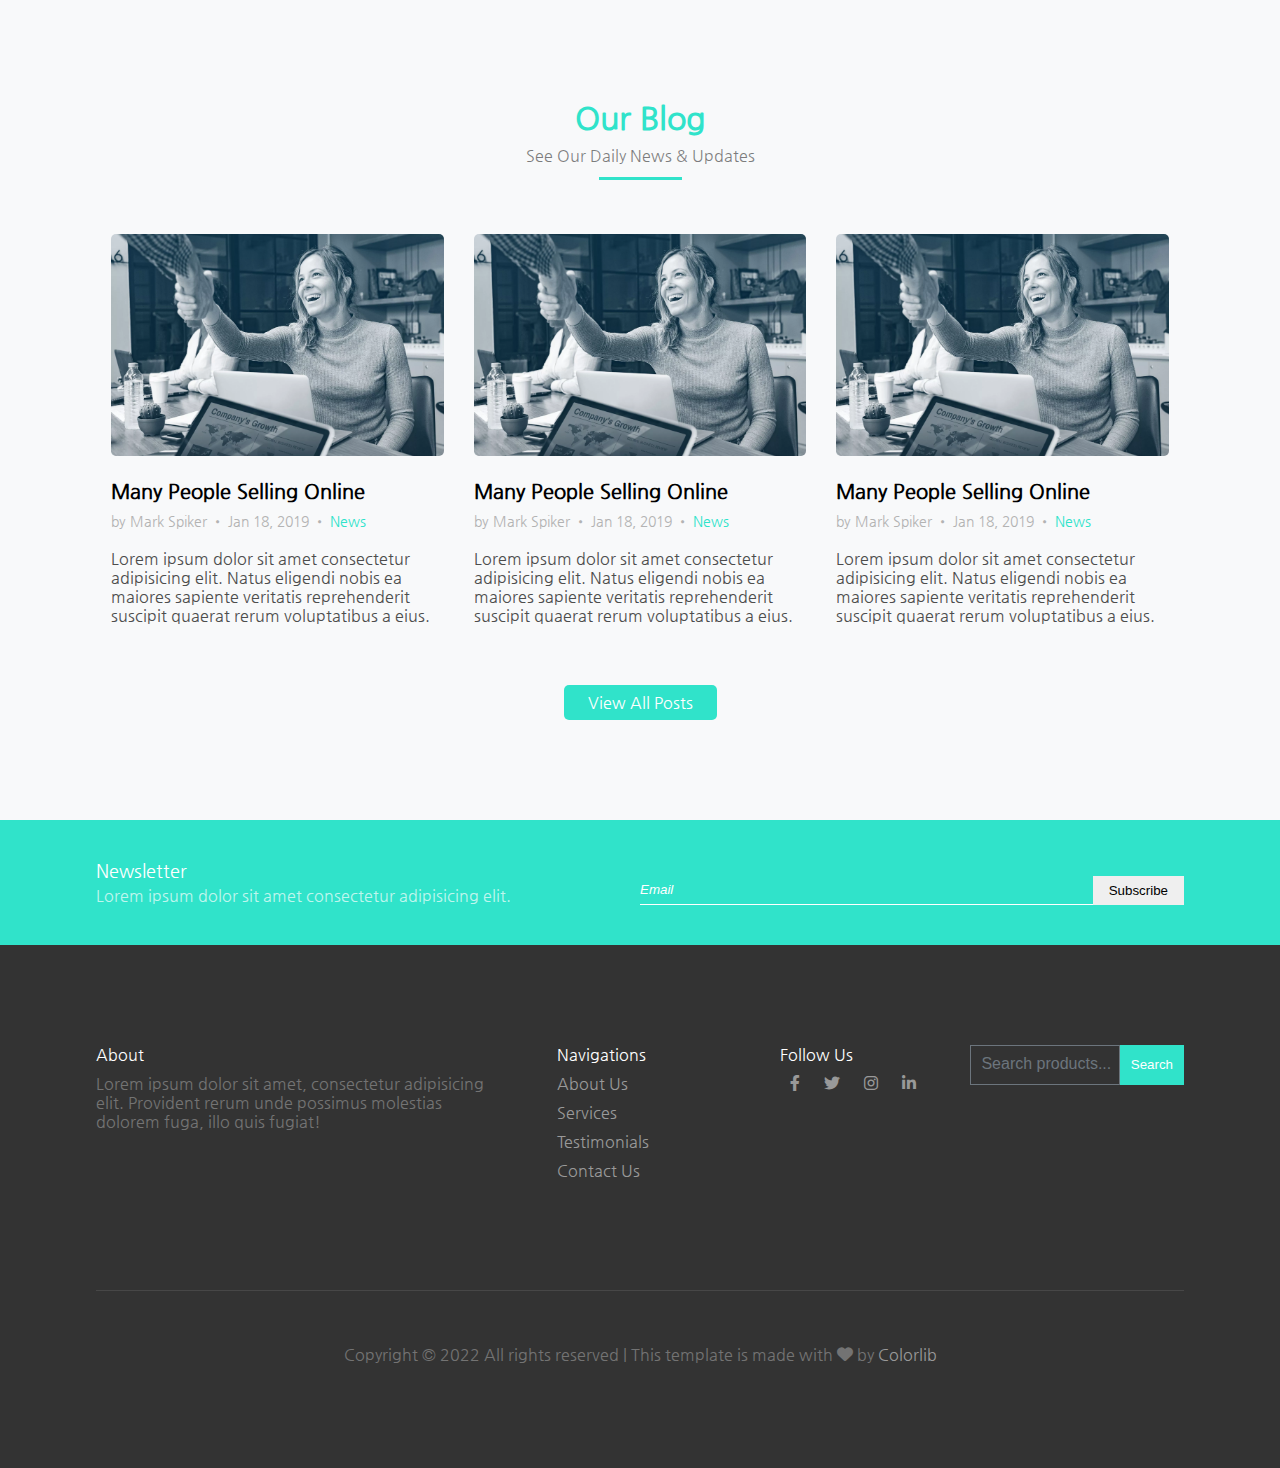
==== commit afd31e9f: "editing project" ====
--- a/index.html
+++ b/index.html
@@ -24,7 +24,7 @@
           <div class="row">
             <div class="blog__items__item">
               <img src="assets/img/img1.webp" alt="blog img" />
-              <h3><a href="#">Many People Selling Online</a></h3>
+              <h2><a href="#">Many People Selling Online</a></h2>
               <p>
                 by Mark Spiker • Jan 18, 2019 •
                 <a href="#" class="capital">news</a>
@@ -37,7 +37,7 @@
             </div>
             <div class="blog__items__item">
               <img src="assets/img/img1.webp" alt="blog img" />
-              <h3><a href="#">Many People Selling Online</a></h3>
+              <h2><a href="#">Many People Selling Online</a></h2>
               <p>
                 by Mark Spiker • Jan 18, 2019 •
                 <a href="#" class="capital">news</a>
@@ -50,7 +50,7 @@
             </div>
             <div class="blog__items__item">
               <img src="assets/img/img1.webp" alt="blog img" />
-              <h3><a href="#">Many People Selling Online</a></h3>
+              <h2><a href="#">Many People Selling Online</a></h2>
               <p>
                 by Mark Spiker • Jan 18, 2019 •
                 <a href="#" class="capital">news</a>
@@ -112,16 +112,16 @@
                 <div class="footer-item footer-first__footer-items__item-two">
                   <h2 class="capital">follow us</h2>
                   <a href="#">
-                    <i class="fa-brands fa-facebook-f"></i>
+                    <i class="fa-brands fa-facebook-f marginRight"></i>
                   </a>
                   <a href="#">
-                    <i class="fa-brands fa-twitter"></i>
+                    <i class="fa-brands fa-twitter marginLeftRight"></i>
                   </a>
                   <a href="#">
-                    <i class="fa-brands fa-instagram"></i>
+                    <i class="fa-brands fa-instagram marginLeftRight"></i>
                   </a>
                   <a href="#">
-                      <i class="fa-brands fa-linkedin-in"></i>
+                      <i class="fa-brands fa-linkedin-in marginLeftRight"></i>
                   </a>
                 </div>
               </div>
--- a/assets/css/style.css
+++ b/assets/css/style.css
@@ -8,25 +8,27 @@
 :root {
   --mainColor: #30e3ca;
 }
+@font-face {
+  src: url(../Nanum_Gothic/NanumGothic-Regular.ttf);
+  font-family: Nanum_Gothic;
+}
 body {
-  font-family: "Nanum Gothic", -apple-system, BlinkMacSystemFont, "Segoe UI",
-    Roboto, "Helvetica Neue", Arial, sans-serif, "Apple Color Emoji",
-    "Segoe UI Emoji", "Segoe UI Symbol", "Noto Color Emoji";
+  font-family: Nanum_Gothic;
   color: #4d4d4d;
 }
 .container {
   width: 85%;
   margin: auto;
 }
-@media(max-width:576px){
-    .container{
-        width: 100%;
-    }
-}
-@media(min-width:576px) and (max-width:992px){
-    .container{
-        width: 95%;
-    }
+@media (max-width: 576px) {
+  .container {
+    width: 100%;
+  }
+}
+@media (min-width: 576px) and (max-width: 992px) {
+  .container {
+    width: 95%;
+  }
 }
 .row {
   display: flex;
@@ -49,15 +51,15 @@
   background-color: #f8f9fa;
   padding: 100px 0;
 }
-@media(max-width:576px){
-    .blog{
-        padding: 50px 0;
-    }
-}
-@media(min-width:576px) and (max-width:992px){
-    .blog{
-        padding: 70px 0;
-    }
+@media (max-width: 576px) {
+  .blog {
+    padding: 50px 0;
+  }
+}
+@media (min-width: 576px) and (max-width: 992px) {
+  .blog {
+    padding: 70px 0;
+  }
 }
 .blog__header {
   text-align: center;
@@ -65,9 +67,22 @@
 .blog-heading {
   color: var(--mainColor);
   margin-bottom: 10px;
+  font-weight: 700;
+  font-size: 32px;
+}
+@media (max-width: 576px) {
+  .blog-heading {
+    margin-bottom: 8px;
+    font-weight: 700;
+  }
 }
 .blog__heading__description {
   color: rgba(0, 0, 0, 0.5);
+}
+@media (max-width: 576px) {
+  .blog__heading__description {
+    margin-bottom: 10px;
+  }
 }
 .blog__heading__span {
   background-color: var(--mainColor);
@@ -79,62 +94,79 @@
 .blog__items {
   margin-top: 50px;
 }
-@media(max-width:576px){
-    .blog__items .row{
-        display: flex;
-        flex-wrap: wrap;
-    }
-}
-@media(min-width:576px) and (max-width:992px){
-    .blog__items .row{
-        display: flex;
-        flex-wrap: wrap;
-    }
+@media (max-width: 576px) {
+  .blog__items .row {
+    display: flex;
+    flex-wrap: wrap;
+  }
+}
+@media (min-width: 576px) and (max-width: 992px) {
+  .blog__items .row {
+    display: flex;
+    flex-wrap: wrap;
+  }
 }
 .blog__items__item {
   width: 33.33%;
-  margin: 0 12px;
-}
-@media(max-width:576px){
-    .blog__items__item{
-        width: 100%;
-    }
-}
-@media(min-width:576px) and (max-width:992px){
-    .blog__items__item{
-        width: 46%;
-    }
+  margin: 0 15px;
+}
+@media (max-width: 576px) {
+  .blog__items__item {
+    width: 100%;
+    margin-bottom: 24px;
+  }
+}
+@media (min-width: 576px) and (max-width: 992px) {
+  .blog__items__item {
+    width: 45%;
+  }
 }
 .blog__items__item img {
   width: 100%;
   margin-bottom: 20px;
-}
-.blog__items__item h3 {
+  border-radius: 5px;
+}
+.blog__items__item h2 {
   font-size: 20px;
   margin-bottom: 10px;
 }
-.blog__items__item h3 a {
+@media (max-width: 576px) {
+  .blog__items__item h2 {
+    font-weight: 500;
+  }
+}
+.blog__items__item h2 a {
   color: #000;
 }
 .blog__items__item p:nth-child(3) {
   color: #b3b3b3;
   margin-bottom: 20px;
+  font-size: 14px;
+}
+@media (max-width: 576px) {
+  .blog__items__item p:nth-child(3) {
+    margin-bottom: 16px;
+  }
 }
 .blog__items__item p:nth-child(3) a {
   color: var(--mainColor);
 }
+.blog__items__item p:nth-child(3) a:hover {
+  color: #18af9a;
+}
 .blog__items__item p:nth-child(4) {
   margin-bottom: 40px;
 }
-@media(max-width:576px){
-    .blog__items__item p:nth-child(4){
-        width: 92%;
-    }
-}
-@media(min-width:576px) and (max-width:992px){
-    .blog__items__item p:nth-child(4){
-        width: 99%;
-    }
+@media (max-width: 576px) {
+  .blog__items__item p:nth-child(4) {
+    width: 100%;
+    margin-bottom: 16px;
+  }
+}
+@media (min-width: 576px) and (max-width: 992px) {
+  .blog__items__item p:nth-child(4) {
+    width: 99%;
+  }
 }
 .blog__items__viewBtn {
   text-align: center;
@@ -142,27 +174,27 @@
 .blog__items__viewBtn a {
   background-color: var(--mainColor);
   color: #fff;
-  padding: 5px 20px;
+  padding: 8px 24px;
   display: inline-block;
   margin-top: 20px;
   border-radius: 5px;
   transition: 0.5s;
 }
-.blog__items__viewBtn a:hover{
+.blog__items__viewBtn a:hover {
+  background-color: #1cd1b7;
+  border-color: #1bc5ad;
+}
+@media (max-width: 576px) {
+  .blog__items__viewBtn a:hover {
     background-color: #1cd1b7;
     border-color: #1bc5ad;
-}
-@media(max-width:576px){
-    .blog__items__viewBtn a:hover{
-        background-color: #1cd1b7;
-        border-color: #1bc5ad;
-    }
-}
-@media(min-width:576px) and (max-width:992px){
-    .blog__items__viewBtn a:hover{
-        background-color: #1cd1b7;
-        border-color: #1bc5ad;
-    }
+  }
+}
+@media (min-width: 576px) and (max-width: 992px) {
+  .blog__items__viewBtn a:hover {
+    background-color: #1cd1b7;
+    border-color: #1bc5ad;
+  }
 }
 /* end blog section */
 
@@ -171,54 +203,61 @@
   background-color: var(--mainColor);
   padding: 40px 0;
 }
-@media (max-width: 576px){
-    .subscribe .container{
-        width: 90%;
-    }
+@media (max-width: 576px) {
+  .subscribe .container {
+    width: 90%;
+  }
 }
 .subscribe .row {
   align-items: flex-end;
 }
-@media(max-width: 576px){
-    .subscribe .row{
-        display: flex;
-        flex-wrap: wrap;
-    }
-}
-@media(min-width:576px) and (max-width:992px){
-    .subscribe .row{
-        display: flex;
-        align-items: center;
-    }
+@media (max-width: 576px) {
+  .subscribe .row {
+    display: flex;
+    flex-wrap: wrap;
+  }
+}
+@media (min-width: 576px) and (max-width: 992px) {
+  .subscribe .row {
+    display: flex;
+    align-items: center;
+  }
 }
 .subscribe__news {
   width: 50%;
 }
-@media(max-width: 576px){
-    .subscribe__news{
-        width: 100%;
-    }
+@media (max-width: 576px) {
+  .subscribe__news {
+    width: 100%;
+  }
 }
 .subscribe__news h2 {
   color: #fff;
   margin-bottom: 5px;
+  font-size: 18px;
+  font-weight: 500;
+}
+@media (max-width: 576px) {
+  .subscribe__news h2 {
+    margin-bottom: 8px;
+  }
 }
 .subscribe__news p {
   color: #ffffffb3;
 }
-@media(min-width:576px) and (max-width:992px){
-    .subscribe__news p {
-        width: 98%;
-      }
+@media (min-width: 576px) and (max-width: 992px) {
+  .subscribe__news p {
+    width: 98%;
+  }
 }
 .subscribe__emailSub {
   width: 50%;
 }
-@media(max-width: 576px){
-    .subscribe__emailSub{
-        width: 100%;
-        margin-top: 10px;
-    }
+@media (max-width: 576px) {
+  .subscribe__emailSub {
+    width: 100%;
+    margin-top: 10px;
+  }
 }
 .subscribe__emailSub form {
   display: flex;
@@ -238,27 +277,27 @@
 .subscribe__emailSub input[type="submit"] {
   background-color: #efefef;
   border: 1px solid #efefef;
-  padding: 5px 10px;
-}
-@media(max-width: 576px){
-    .subscribe__emailSub input[type="submit"]{
-        transition: 0.5s;
-    }
-    .subscribe__emailSub input[type="submit"]:hover {
-        background-color: #000;
-        border: 1px solid #000;
-        color: #fff;
-      }
-}
-@media(min-width:576px) and (max-width:992px){
-    .subscribe__emailSub input[type="submit"]{
-        transition: 0.5s;
-    }
-    .subscribe__emailSub input[type="submit"]:hover {
-        background-color: #000;
-        border: 1px solid #000;
-        color: #fff;
-      }
+  padding: 6px 15px;
+}
+@media (max-width: 576px) {
+  .subscribe__emailSub input[type="submit"] {
+    transition: 0.5s;
+  }
+  .subscribe__emailSub input[type="submit"]:hover {
+    background-color: #000;
+    border: 1px solid #000;
+    color: #fff;
+  }
+}
+@media (min-width: 576px) and (max-width: 992px) {
+  .subscribe__emailSub input[type="submit"] {
+    transition: 0.5s;
+  }
+  .subscribe__emailSub input[type="submit"]:hover {
+    background-color: #000;
+    border: 1px solid #000;
+    color: #fff;
+  }
 }
 /* end subscribe section */
 
@@ -268,16 +307,15 @@
   padding: 100px 0;
   position: relative;
 }
-@media(max-width: 576px){
-    footer{
-        padding: 70px 0 40px 0;
-    }
-}
-
-@media(max-width: 576px){
-    footer .container{
-        width: 90%;
-    }
+@media (max-width: 576px) {
+  footer {
+    padding: 64px 0;
+  }
+}
+@media (max-width: 576px) {
+  footer .container {
+    width: 95%;
+  }
 }
 .footer-first {
   margin-bottom: 100px;
@@ -285,68 +323,76 @@
 .footer-first .row {
   align-items: flex-start;
 }
-@media(max-width: 576px){
-    .footer-first .row{
-        display: flex;
-        flex-wrap: wrap;
-    }
+@media (max-width: 576px) {
+  .footer-first .row {
+    display: flex;
+    flex-wrap: wrap;
+  }
 }
 .footer-first__footer-items {
   width: 80%;
   margin-right: 20px;
 }
-@media(max-width: 576px){
-    .footer-first__footer-items {
-        width: 100%;
-    }
-}
-@media(max-width: 576px){
-    .footer-first__footer-items .row{
-        display: flex;
-        flex-wrap: wrap;
-    }
+@media (max-width: 576px) {
+  .footer-first__footer-items {
+    width: 100%;
+  }
+}
+@media (max-width: 576px) {
+  .footer-first__footer-items .row {
+    display: flex;
+    flex-wrap: wrap;
+  }
 }
 .footer-first__footer-items__item-one {
   width: 48%;
 }
-@media(max-width: 576px){
-    .footer-first__footer-items__item-one{
-        width: 100%;
-        margin-bottom: 10px;
-    }
+@media (max-width: 576px) {
+  .footer-first__footer-items__item-one {
+    width: 100%;
+    margin-bottom: 10px;
+  }
 }
 .footer-first__footer-items__item-two {
   width: 20%;
   position: relative;
 }
-@media(min-width:576px) and (max-width:992px){
-    .footer-first__footer-items__item-two {
-        width: 19%;
-      }
-}
-@media(max-width: 576px){
-    .footer-first__footer-items__item-two{
-        width: 100%;
-        margin-bottom: 5px;
-    }
+@media (min-width: 576px) and (max-width: 992px) {
+  .footer-first__footer-items__item-two {
+    width: 19%;
+  }
+}
+@media (max-width: 576px) {
+  .footer-first__footer-items__item-two {
+    width: 100%;
+    margin-bottom: 5px;
+  }
 }
 .footer-first__footer-items h2 {
   color: #fff;
   font-size: 16px;
   margin-bottom: 10px;
-}
-@media(max-width: 576px){
-    .footer-first__footer-items h2{
-        margin-bottom: 15px;
-    }
+  font-weight: 500;
+}
+@media (max-width: 576px) {
+  .footer-first__footer-items h2 {
+    margin-bottom: 24px;
+  }
 }
 .footer-first__footer-items__item-one p {
   color: #737373;
 }
-@media(min-width:576px) and (max-width:992px){
-    .footer-first__footer-items__item-one p {
-        width: 96%;
-      }
+@media (max-width: 576px) {
+  .footer-first__footer-items__item-one p {
+    width: 100%;
+    margin-bottom: 16px;
+    line-height: 1.7;
+  }
+}
+@media (min-width: 576px) and (max-width: 992px) {
+  .footer-first__footer-items__item-one p {
+    width: 96%;
+  }
 }
 .footer-first__footer-items__item-two ul li {
   margin-bottom: 10px;
@@ -358,41 +404,49 @@
 .footer-first__footer-items__item-two ul li a:hover {
   color: #fff;
 }
-@media(max-width: 576px){
-    .footer-first__footer-items__item-two ul li:hover a {
-        color: #fff;
-    }
-}
-@media(min-width:576px) and (max-width:992px){
-    .footer-first__footer-items__item-two ul li:hover a {
-        color: #fff;
-    }
+@media (max-width: 576px) {
+  .footer-first__footer-items__item-two ul li:hover a {
+    color: #fff;
+  }
+}
+@media (min-width: 576px) and (max-width: 992px) {
+  .footer-first__footer-items__item-two ul li:hover a {
+    color: #fff;
+  }
 }
 .footer-first__footer-items__item-two i {
   margin: 0 10px;
   color: #999999;
   transition: 1s;
 }
-@media(min-width:576px) and (max-width:992px){
-    .footer-first__footer-items__item-two i {
-        margin-bottom: 10px;
-      }
+@media (max-width: 576px) {
+  .footer-first__footer-items__item-two .marginLeftRight {
+    margin: 0 16px;
+  }
+  .footer-first__footer-items__item-two .marginRight {
+    margin-right: 16px;
+  }
+}
+@media (min-width: 576px) and (max-width: 992px) {
+  .footer-first__footer-items__item-two i {
+    margin-bottom: 10px;
+  }
 }
 .footer-first__footer-items__item-two i:hover {
   color: #fff;
 }
-@media(max-width: 576px){
-    .footer-first__footer-items__item-two i:hover {
-        color: #fff;
-    }
+@media (max-width: 576px) {
+  .footer-first__footer-items__item-two i:hover {
+    color: #fff;
+  }
 }
 .footer-first__footer-item-search {
   width: 20%;
 }
-@media(max-width: 576px){
-    .footer-first__footer-item-search{
-        width: 100%;
-    }
+@media (max-width: 576px) {
+  .footer-first__footer-item-search {
+    width: 100%;
+  }
 }
 .footer-first__footer-item-search form {
   display: flex;
@@ -406,10 +460,11 @@
   width: 100%;
   color: #fff;
 }
-.footer-first__footer-item-search
-  input[type="text"]::placeholder {
+.footer-first__footer-item-search input[type="text"]::placeholder {
   color: #6c757d;
   padding: 10px;
+  font-size: 16px;
+  font-weight: 500;
 }
 .footer-first__footer-item-search input[type="submit"] {
   color: #fff;
@@ -425,6 +480,7 @@
 }
 .footer-second p {
   color: #737373;
+  line-height: 1.7;
 }
 .footer-second p a {
   color: #999999;
@@ -438,50 +494,50 @@
 .ads {
   margin: 80px 0;
 }
-@media(max-width:576px){
-    .ads {
-        margin: 40px 0;
-      }
-}
-@media(max-width:576px){
-    .ads .row{
-        display: flex;
-        flex-wrap: wrap;
-    }
-}
-@media(min-width:576px) and (max-width:992px){
-    .ads .row{
-        display: flex;
-        flex-wrap: wrap;
-    }
+@media (max-width: 576px) {
+  .ads {
+    margin: 40px 0;
+  }
+}
+@media (max-width: 576px) {
+  .ads .row {
+    display: flex;
+    flex-wrap: wrap;
+  }
+}
+@media (min-width: 576px) and (max-width: 992px) {
+  .ads .row {
+    display: flex;
+    flex-wrap: wrap;
+  }
 }
 .ads__items {
   display: flex;
   flex-wrap: wrap;
   width: 70%;
 }
-@media(max-width:576px){
-    .ads__items {
-        width: 100%;
-    }
-}
-@media(min-width:576px) and (max-width:992px){
-    .ads__items {
-        width: 100%;
-    }
+@media (max-width: 576px) {
+  .ads__items {
+    width: 100%;
+  }
+}
+@media (min-width: 576px) and (max-width: 992px) {
+  .ads__items {
+    width: 100%;
+  }
 }
 .ads__items__item {
   width: 50%;
 }
-@media(max-width:576px){
-    .ads__items__item {
-        width: 100%;
-      }
-}
-@media(min-width:576px) and (max-width:992px){
-    .ads__items__item {
-        width: 100%;
-      }
+@media (max-width: 576px) {
+  .ads__items__item {
+    width: 100%;
+  }
+}
+@media (min-width: 576px) and (max-width: 992px) {
+  .ads__items__item {
+    width: 100%;
+  }
 }
 .ads__items__item__margin {
   margin: 0 15px 30px;
@@ -519,17 +575,17 @@
   padding-bottom: 20px;
   position: relative;
 }
-.ads__items__item__description
-span:nth-child(1) {
+.ads__items__item__description span:nth-child(1) {
   background-color: #e9ecef;
-  padding: 5px 20px;
+  padding: 10px 20px;
   display: inline-block;
   border-radius: 30px;
   font-size: 11px;
   font-weight: bold;
-}
-.ads__items__item__description
-  a:nth-child(2) {
+  color: #000;
+  font-weight: 500;
+}
+.ads__items__item__description a:nth-child(2) {
   background-color: rgba(0, 0, 0, 0.03);
   position: absolute;
   right: 0;
@@ -538,48 +594,40 @@
   text-align: center;
   border-radius: 50%;
 }
-.ads__items__item__description
-  a:nth-child(2):hover{
-      background-color: red;
-  }
-  .ads__items__item__description
-  a:nth-child(2):hover i{
-      color: #fff;
-  }
-.ads__items__item__description
-  a:nth-child(2)
-  i {
+.ads__items__item__description a:nth-child(2):hover {
+  background-color: #f23a2e;
+}
+.ads__items__item__description a:nth-child(2):hover i {
+  color: #fff;
+}
+.ads__items__item__description a:nth-child(2) i {
   color: var(--mainColor);
   line-height: 30px;
 }
 .ads__items__item__description h3 {
   margin-top: 20px;
+  font-size: 16px;
+  font-weight: 500;
 }
 .ads__items__item__description h3 a {
   color: var(--mainColor);
 }
-.ads__items__item__description
-  p:nth-child(4) {
+.ads__items__item__description p:nth-child(4) {
   margin-top: 10px;
   font-size: 13px;
 }
-.ads__items__item__description
-  p:nth-child(5) {
+.ads__items__item__description p:nth-child(5) {
   margin-top: 20px;
 }
-.ads__items__item__description
-  p:nth-child(5)
-  .yellow-i {
+.ads__items__item__description p:nth-child(5) .yellow-i {
   color: #f89d13;
-}
-.ads__items__item__description
-  p:nth-child(5)
-  .gray-i {
+  font-size: 13px;
+}
+.ads__items__item__description p:nth-child(5) .gray-i {
   color: #6c757d;
-}
-.ads__items__item__description
-  p:nth-child(5)
-  span {
+  font-size: 13px;
+}
+.ads__items__item__description p:nth-child(5) span {
   font-size: 13px;
 }
 .ads .row {
@@ -589,52 +637,65 @@
   width: 30%;
   padding: 0 50px;
 }
-@media(max-width:576px){
-    .ads__filters {
-        width: 100%;
-        padding: 0 20px;
-      }
-}
-@media(min-width:576px) and (max-width:992px){
-    .ads__filters {
-        width: 100%;
-        padding: 0 20px;
-      }
+@media (max-width: 576px) {
+  .ads__filters {
+    width: 100%;
+    padding: 0 20px;
+  }
+}
+@media (min-width: 576px) and (max-width: 992px) {
+  .ads__filters {
+    width: 100%;
+    padding: 0 20px;
+  }
 }
 .ads__filters h3 {
+  margin-bottom: 16px;
+  font-weight: 500;
+  font-size: 16px;
+}
+@media (max-width: 576px) {
+  .ads__filters h3 {
+    font-size: 20px;
+  }
+}
+.ads__filters__form form:nth-child(2) div {
   margin-bottom: 15px;
-}
-.ads__filters form:nth-child(2) div {
-  margin-bottom: 15px;
-  border: 1px solid #ccced1;
   width: 100%;
   background-color: #fff;
 }
-.ads__filters form:nth-child(2) input[type="search"],
-select {
+.ads__filters__form form:nth-child(2) div:focus-within {
+  border: 1px solid #30e3ca;
+}
+.ads__filters__form form:nth-child(2) input[type="search"] {
   padding: 10px;
   color: #495057;
   width: 100%;
-  border: none;
-}
-.ads__filters form:nth-child(2) input[type="text"] {
+  border: 1px solid #ced4d9;
+  outline: none;
+}
+.ads__filters__form form:nth-child(2) input[type="search"]::placeholder {
+  font-size: 16px;
+  font-weight: 500;
+}
+.ads__filters__form form:nth-child(2) input[type="text"] {
   padding: 10px;
   color: #495057;
-  border: none;
-  width: 87%;
-}
-@media(max-width:576px){
-    .ads__filters form:nth-child(2) input[type="text"]{
-        width: 92%;
-    }
-}
-@media(min-width:576px) and (max-width:992px){
-    .ads__filters form:nth-child(2) input[type="text"]{
-        width: 95%;
-    }
+  outline: none;
+  width: 100%;
+  border: 1px solid #ced4d9;
+}
+.ads__filters__form form:nth-child(2) input[type="text"]::placeholder {
+  font-size: 16px;
+  font-weight: 500;
 }
 .ads__filters__drop {
   position: relative;
+}
+.ads__filters__drop i {
+  position: absolute;
+  right: 15px;
+  top: 9px;
 }
 .ads__filters__drop__dropdown {
   position: absolute;
@@ -645,9 +706,10 @@
   opacity: 0;
   transition: 0.5;
 }
-.ads__filters__drop:hover .ads__filters__drop__dropdown {
+.ads__filters__drop:focus-within .ads__filters__drop__dropdown {
   opacity: 1;
   top: 40px;
+  z-index: 9999;
 }
 .ads__filters__drop__dropdown li a {
   padding: 0 15px;
@@ -659,6 +721,14 @@
 .ads__filters__drop__dropdown li:hover a {
   color: #fff;
 }
+.ads__filters__location {
+  position: relative;
+}
+.ads__filters__location i {
+  position: absolute;
+  right: 15px;
+  top: 9px;
+}
 .ads__filters__range {
   margin: 50px 0;
 }
@@ -667,20 +737,20 @@
   width: 100%;
 }
 .ads__filters__select-ads {
-  margin-bottom: 20px;
+  margin-bottom: 16px;
 }
 .ads__filters__check {
-  margin: 50px 0;
-}
-@media(max-width:576px){
-    .ads__filters__check {
-        margin: 20px 0 50px 0;
-      }
-}
-@media(min-width:576px) and (max-width:992px){
-    .ads__filters__check {
-        margin: 20px 0 50px 0;
-      }
+  margin: 0 0 50px;
+}
+@media (max-width: 576px) {
+  .ads__filters__check {
+    margin: 20px 0 50px 0;
+  }
+}
+@media (min-width: 576px) and (max-width: 992px) {
+  .ads__filters__check {
+    margin: 20px 0 50px 0;
+  }
 }
 .ads__filters__check input[type="checkbox"],
 label {
@@ -696,23 +766,25 @@
   background-color: #e6e6e6;
   color: #fff;
   width: 30px;
-  height: 30px;
+  width: 40px;
+  height: 40px;
   margin: 0 2px;
   text-align: center;
-  line-height: 30px;
+  line-height: 40px;
   border-radius: 50%;
+  color: #000;
 }
 .ads__items__pages__other {
   background-color: var(--mainColor);
   color: #fff;
-  width: 30px;
-  height: 30px;
+  width: 40px;
+  height: 40px;
   margin: 0 2px;
   text-align: center;
-  line-height: 30px;
+  line-height: 40px;
   border-radius: 50%;
 }
 .ads__items__pages span {
-  margin: 0 10px;
-}
-/* end ads section */+  margin: 10px;
+}
+/* end ads section */
